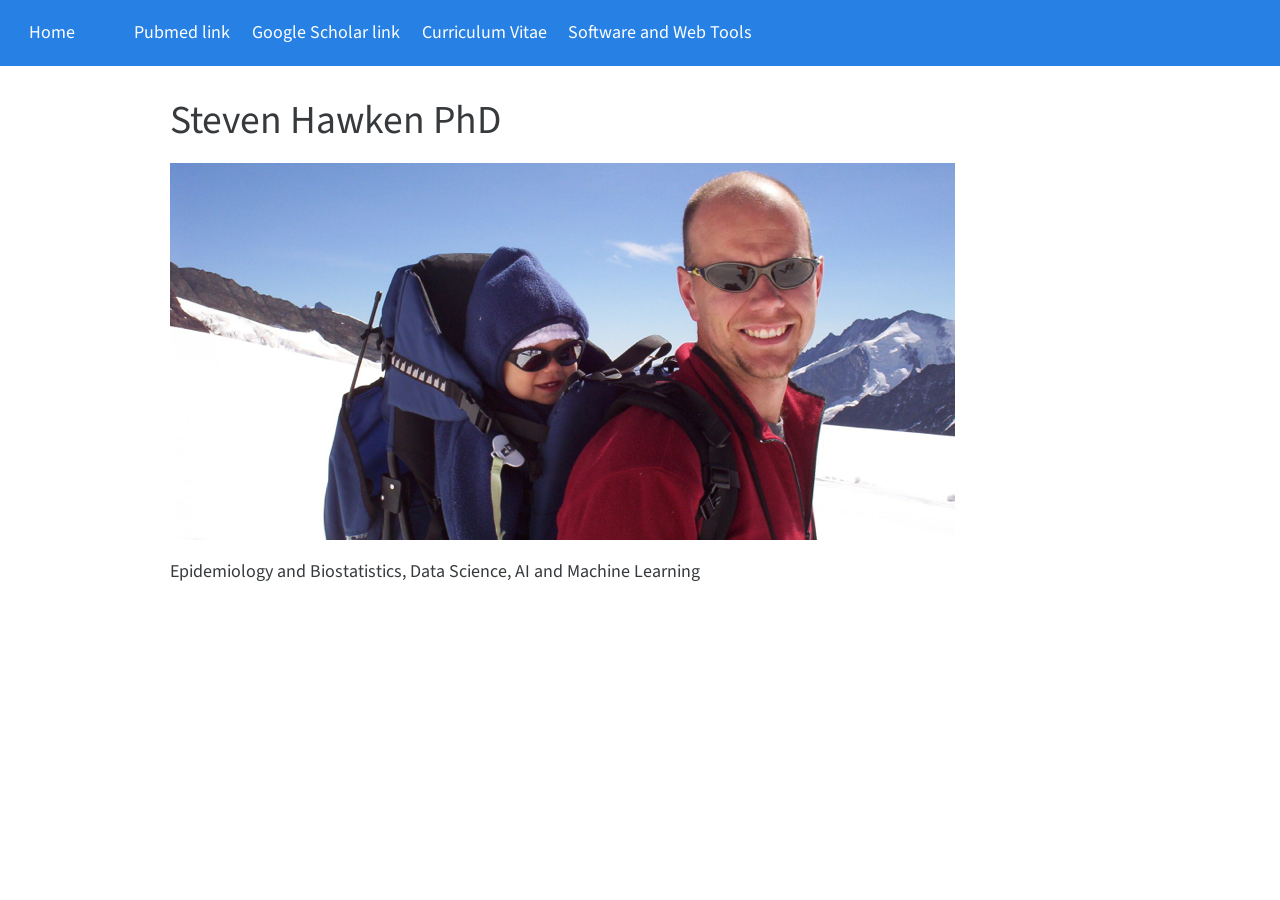
==== docs/index.html @ 9f0ecb24 "initial commit" ====
<!DOCTYPE html>
<html xmlns="http://www.w3.org/1999/xhtml" lang="en" xml:lang="en"><head>

<meta charset="utf-8">
<meta name="generator" content="quarto-1.0.37">

<meta name="viewport" content="width=device-width, initial-scale=1.0, user-scalable=yes">


<title>Steven Hawken PhD</title>
<style>
code{white-space: pre-wrap;}
span.smallcaps{font-variant: small-caps;}
span.underline{text-decoration: underline;}
div.column{display: inline-block; vertical-align: top; width: 50%;}
div.hanging-indent{margin-left: 1.5em; text-indent: -1.5em;}
ul.task-list{list-style: none;}
</style>


<script src="site_libs/quarto-nav/quarto-nav.js"></script>
<script src="site_libs/quarto-nav/headroom.min.js"></script>
<script src="site_libs/clipboard/clipboard.min.js"></script>
<script src="site_libs/quarto-search/autocomplete.umd.js"></script>
<script src="site_libs/quarto-search/fuse.min.js"></script>
<script src="site_libs/quarto-search/quarto-search.js"></script>
<meta name="quarto:offset" content="./">
<script src="site_libs/quarto-html/quarto.js"></script>
<script src="site_libs/quarto-html/popper.min.js"></script>
<script src="site_libs/quarto-html/tippy.umd.min.js"></script>
<script src="site_libs/quarto-html/anchor.min.js"></script>
<link href="site_libs/quarto-html/tippy.css" rel="stylesheet">
<link href="site_libs/quarto-html/quarto-syntax-highlighting.css" rel="stylesheet" id="quarto-text-highlighting-styles">
<script src="site_libs/bootstrap/bootstrap.min.js"></script>
<link href="site_libs/bootstrap/bootstrap-icons.css" rel="stylesheet">
<link href="site_libs/bootstrap/bootstrap.min.css" rel="stylesheet" id="quarto-bootstrap" data-mode="light">
<script id="quarto-search-options" type="application/json">{
  "location": "navbar",
  "copy-button": false,
  "collapse-after": 3,
  "panel-placement": "end",
  "type": "overlay",
  "limit": 20,
  "language": {
    "search-no-results-text": "No results",
    "search-matching-documents-text": "matching documents",
    "search-copy-link-title": "Copy link to search",
    "search-hide-matches-text": "Hide additional matches",
    "search-more-match-text": "more match in this document",
    "search-more-matches-text": "more matches in this document",
    "search-clear-button-title": "Clear",
    "search-detached-cancel-button-title": "Cancel",
    "search-submit-button-title": "Submit"
  }
}</script>


<link rel="stylesheet" href="styles.css">
</head>

<body class="nav-fixed">

<div id="quarto-search-results"></div>
  <header id="quarto-header" class="headroom fixed-top">
    <nav class="navbar navbar-expand-lg navbar-dark ">
      <div class="navbar-container container-fluid">
          <button class="navbar-toggler" type="button" data-bs-toggle="collapse" data-bs-target="#navbarCollapse" aria-controls="navbarCollapse" aria-expanded="false" aria-label="Toggle navigation" onclick="if (window.quartoToggleHeadroom) { window.quartoToggleHeadroom(); }">
  <span class="navbar-toggler-icon"></span>
</button>
          <div class="collapse navbar-collapse" id="navbarCollapse">
            <ul class="navbar-nav navbar-nav-scroll me-auto">
  <li class="nav-item">
    <a class="nav-link active" href="./index.html" aria-current="page">Home</a>
  </li>  
  <li class="nav-item compact">
    <a class="nav-link" href="https://github.com/stevenhawken"><i class="bi bi-github" role="img">
</i> 
 </a>
  </li>  
  <li class="nav-item compact">
    <a class="nav-link" href="https://twitter.com/stevenhawken"><i class="bi bi-twitter" role="img">
</i> 
 </a>
  </li>  
  <li class="nav-item">
    <a class="nav-link" href="http://www.ncbi.nlm.nih.gov/sites/myncbi/collections/public/1j53ef-4jr6VXs7A-zYHqa7A9/?sort=date&amp;amp;direction=descending">Pubmed link</a>
  </li>  
  <li class="nav-item">
    <a class="nav-link" href="http://scholar.google.ca/citations?hl=en&amp;amp;user=aTyysxgAAAAJ">Google Scholar link</a>
  </li>  
  <li class="nav-item">
    <a class="nav-link" href="./shawken_CV.pdf">Curriculum Vitae</a>
  </li>  
  <li class="nav-item">
    <a class="nav-link" href="./software_and_web_tools.html">Software and Web Tools</a>
  </li>  
</ul>
              <div id="quarto-search" class="" title="Search"></div>
          </div> <!-- /navcollapse -->
      </div> <!-- /container-fluid -->
    </nav>
</header>
<!-- content -->
<div id="quarto-content" class="quarto-container page-columns page-rows-contents page-layout-article page-navbar">
<!-- sidebar -->
<!-- margin-sidebar -->
    <div id="quarto-margin-sidebar" class="sidebar margin-sidebar">
        
    </div>
<!-- main -->
<main class="content" id="quarto-document-content">

<header id="title-block-header" class="quarto-title-block default">
<div class="quarto-title">
<h1 class="title">Steven Hawken PhD</h1>
</div>



<div class="quarto-title-meta">

    
    
  </div>
  

</header>

<p><img src="shapeimage_1.png" class="img-fluid"></p>
<p>Epidemiology and Biostatistics, Data Science, AI and Machine Learning</p>



</main> <!-- /main -->
<script id="quarto-html-after-body" type="application/javascript">
window.document.addEventListener("DOMContentLoaded", function (event) {
  const toggleBodyColorMode = (bsSheetEl) => {
    const mode = bsSheetEl.getAttribute("data-mode");
    const bodyEl = window.document.querySelector("body");
    if (mode === "dark") {
      bodyEl.classList.add("quarto-dark");
      bodyEl.classList.remove("quarto-light");
    } else {
      bodyEl.classList.add("quarto-light");
      bodyEl.classList.remove("quarto-dark");
    }
  }
  const toggleBodyColorPrimary = () => {
    const bsSheetEl = window.document.querySelector("link#quarto-bootstrap");
    if (bsSheetEl) {
      toggleBodyColorMode(bsSheetEl);
    }
  }
  toggleBodyColorPrimary();  
  const icon = "";
  const anchorJS = new window.AnchorJS();
  anchorJS.options = {
    placement: 'right',
    icon: icon
  };
  anchorJS.add('.anchored');
  const clipboard = new window.ClipboardJS('.code-copy-button', {
    target: function(trigger) {
      return trigger.previousElementSibling;
    }
  });
  clipboard.on('success', function(e) {
    // button target
    const button = e.trigger;
    // don't keep focus
    button.blur();
    // flash "checked"
    button.classList.add('code-copy-button-checked');
    var currentTitle = button.getAttribute("title");
    button.setAttribute("title", "Copied!");
    setTimeout(function() {
      button.setAttribute("title", currentTitle);
      button.classList.remove('code-copy-button-checked');
    }, 1000);
    // clear code selection
    e.clearSelection();
  });
  function tippyHover(el, contentFn) {
    const config = {
      allowHTML: true,
      content: contentFn,
      maxWidth: 500,
      delay: 100,
      arrow: false,
      appendTo: function(el) {
          return el.parentElement;
      },
      interactive: true,
      interactiveBorder: 10,
      theme: 'quarto',
      placement: 'bottom-start'
    };
    window.tippy(el, config); 
  }
  const noterefs = window.document.querySelectorAll('a[role="doc-noteref"]');
  for (var i=0; i<noterefs.length; i++) {
    const ref = noterefs[i];
    tippyHover(ref, function() {
      let href = ref.getAttribute('href');
      try { href = new URL(href).hash; } catch {}
      const id = href.replace(/^#\/?/, "");
      const note = window.document.getElementById(id);
      return note.innerHTML;
    });
  }
  var bibliorefs = window.document.querySelectorAll('a[role="doc-biblioref"]');
  for (var i=0; i<bibliorefs.length; i++) {
    const ref = bibliorefs[i];
    const cites = ref.parentNode.getAttribute('data-cites').split(' ');
    tippyHover(ref, function() {
      var popup = window.document.createElement('div');
      cites.forEach(function(cite) {
        var citeDiv = window.document.createElement('div');
        citeDiv.classList.add('hanging-indent');
        citeDiv.classList.add('csl-entry');
        var biblioDiv = window.document.getElementById('ref-' + cite);
        if (biblioDiv) {
          citeDiv.innerHTML = biblioDiv.innerHTML;
        }
        popup.appendChild(citeDiv);
      });
      return popup.innerHTML;
    });
  }
});
</script>
</div> <!-- /content -->



</body></html>
---- docs/site_libs/quarto-html/tippy.css ----
.tippy-box[data-animation=fade][data-state=hidden]{opacity:0}[data-tippy-root]{max-width:calc(100vw - 10px)}.tippy-box{position:relative;background-color:#333;color:#fff;border-radius:4px;font-size:14px;line-height:1.4;white-space:normal;outline:0;transition-property:transform,visibility,opacity}.tippy-box[data-placement^=top]>.tippy-arrow{bottom:0}.tippy-box[data-placement^=top]>.tippy-arrow:before{bottom:-7px;left:0;border-width:8px 8px 0;border-top-color:initial;transform-origin:center top}.tippy-box[data-placement^=bottom]>.tippy-arrow{top:0}.tippy-box[data-placement^=bottom]>.tippy-arrow:before{top:-7px;left:0;border-width:0 8px 8px;border-bottom-color:initial;transform-origin:center bottom}.tippy-box[data-placement^=left]>.tippy-arrow{right:0}.tippy-box[data-placement^=left]>.tippy-arrow:before{border-width:8px 0 8px 8px;border-left-color:initial;right:-7px;transform-origin:center left}.tippy-box[data-placement^=right]>.tippy-arrow{left:0}.tippy-box[data-placement^=right]>.tippy-arrow:before{left:-7px;border-width:8px 8px 8px 0;border-right-color:initial;transform-origin:center right}.tippy-box[data-inertia][data-state=visible]{transition-timing-function:cubic-bezier(.54,1.5,.38,1.11)}.tippy-arrow{width:16px;height:16px;color:#333}.tippy-arrow:before{content:"";position:absolute;border-color:transparent;border-style:solid}.tippy-content{position:relative;padding:5px 9px;z-index:1}
---- docs/styles.css ----
/* css styles */
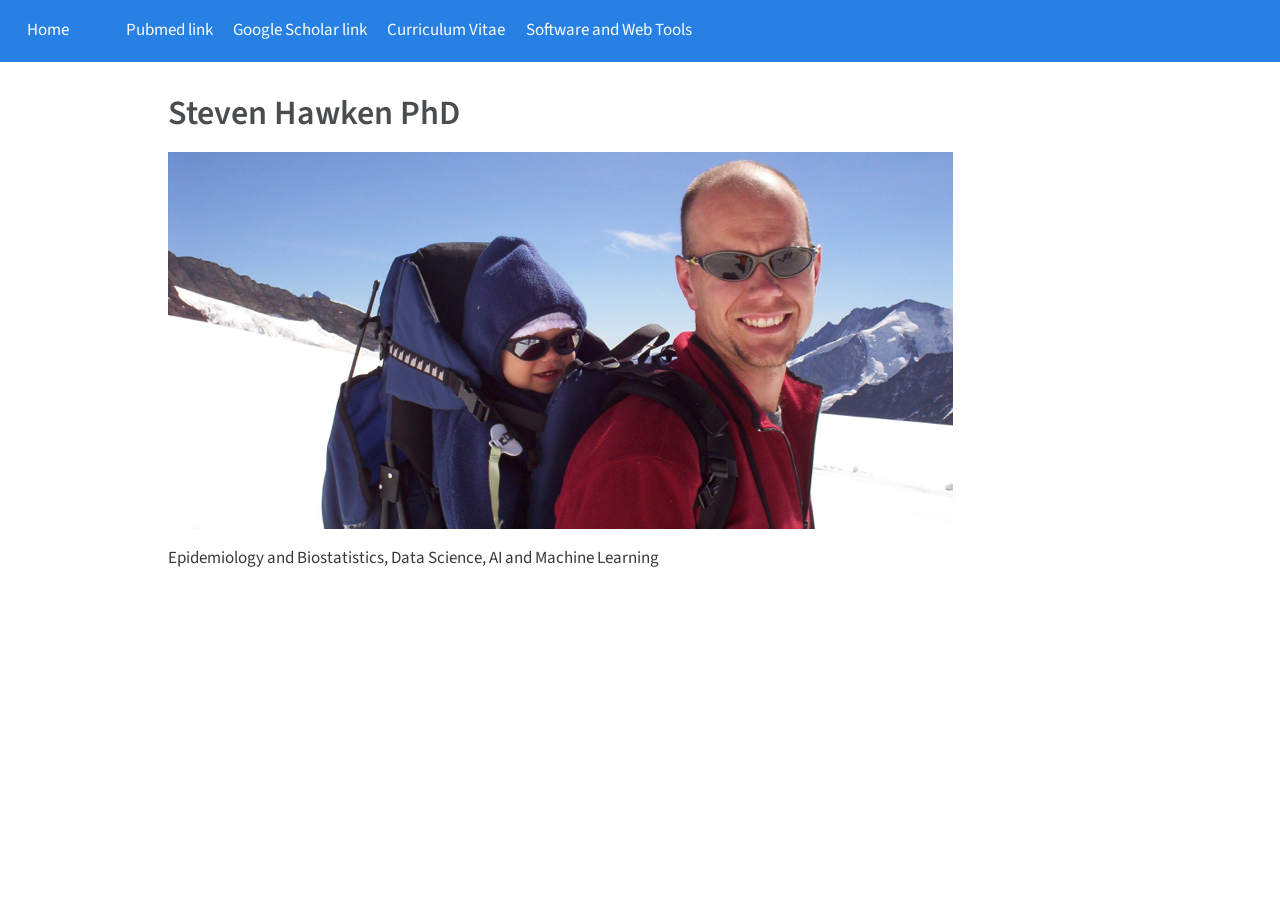
==== commit 61686a8d: "adding link to SCCS shiny app" ====
--- a/docs/index.html
+++ b/docs/index.html
@@ -2,7 +2,7 @@
 <html xmlns="http://www.w3.org/1999/xhtml" lang="en" xml:lang="en"><head>
 
 <meta charset="utf-8">
-<meta name="generator" content="quarto-1.0.37">
+<meta name="generator" content="quarto-1.3.353">
 
 <meta name="viewport" content="width=device-width, initial-scale=1.0, user-scalable=yes">
 
@@ -11,10 +11,15 @@
 <style>
 code{white-space: pre-wrap;}
 span.smallcaps{font-variant: small-caps;}
-span.underline{text-decoration: underline;}
-div.column{display: inline-block; vertical-align: top; width: 50%;}
+div.columns{display: flex; gap: min(4vw, 1.5em);}
+div.column{flex: auto; overflow-x: auto;}
 div.hanging-indent{margin-left: 1.5em; text-indent: -1.5em;}
 ul.task-list{list-style: none;}
+ul.task-list li input[type="checkbox"] {
+  width: 0.8em;
+  margin: 0 0.8em 0.2em -1em; /* quarto-specific, see https://github.com/quarto-dev/quarto-cli/issues/4556 */ 
+  vertical-align: middle;
+}
 </style>
 
 
@@ -64,38 +69,45 @@
   <header id="quarto-header" class="headroom fixed-top">
     <nav class="navbar navbar-expand-lg navbar-dark ">
       <div class="navbar-container container-fluid">
+            <div id="quarto-search" class="" title="Search"></div>
           <button class="navbar-toggler" type="button" data-bs-toggle="collapse" data-bs-target="#navbarCollapse" aria-controls="navbarCollapse" aria-expanded="false" aria-label="Toggle navigation" onclick="if (window.quartoToggleHeadroom) { window.quartoToggleHeadroom(); }">
   <span class="navbar-toggler-icon"></span>
 </button>
           <div class="collapse navbar-collapse" id="navbarCollapse">
             <ul class="navbar-nav navbar-nav-scroll me-auto">
   <li class="nav-item">
-    <a class="nav-link active" href="./index.html" aria-current="page">Home</a>
+    <a class="nav-link active" href="./index.html" rel="" target="" aria-current="page">
+ <span class="menu-text">Home</span></a>
   </li>  
   <li class="nav-item compact">
-    <a class="nav-link" href="https://github.com/stevenhawken"><i class="bi bi-github" role="img">
+    <a class="nav-link" href="https://github.com/stevenhawken" rel="" target=""><i class="bi bi-github" role="img">
 </i> 
- </a>
+ <span class="menu-text"></span></a>
   </li>  
   <li class="nav-item compact">
-    <a class="nav-link" href="https://twitter.com/stevenhawken"><i class="bi bi-twitter" role="img">
+    <a class="nav-link" href="https://twitter.com/stevenhawken" rel="" target=""><i class="bi bi-twitter" role="img">
 </i> 
- </a>
-  </li>  
-  <li class="nav-item">
-    <a class="nav-link" href="http://www.ncbi.nlm.nih.gov/sites/myncbi/collections/public/1j53ef-4jr6VXs7A-zYHqa7A9/?sort=date&amp;amp;direction=descending">Pubmed link</a>
-  </li>  
-  <li class="nav-item">
-    <a class="nav-link" href="http://scholar.google.ca/citations?hl=en&amp;amp;user=aTyysxgAAAAJ">Google Scholar link</a>
-  </li>  
-  <li class="nav-item">
-    <a class="nav-link" href="./shawken_CV.pdf">Curriculum Vitae</a>
-  </li>  
-  <li class="nav-item">
-    <a class="nav-link" href="./software_and_web_tools.html">Software and Web Tools</a>
+ <span class="menu-text"></span></a>
+  </li>  
+  <li class="nav-item">
+    <a class="nav-link" href="http://www.ncbi.nlm.nih.gov/sites/myncbi/collections/public/1j53ef-4jr6VXs7A-zYHqa7A9/?sort=date&amp;amp;direction=descending" rel="" target="">
+ <span class="menu-text">Pubmed link</span></a>
+  </li>  
+  <li class="nav-item">
+    <a class="nav-link" href="http://scholar.google.ca/citations?hl=en&amp;amp;user=aTyysxgAAAAJ" rel="" target="">
+ <span class="menu-text">Google Scholar link</span></a>
+  </li>  
+  <li class="nav-item">
+    <a class="nav-link" href="./shawken_CV.pdf" rel="" target="">
+ <span class="menu-text">Curriculum Vitae</span></a>
+  </li>  
+  <li class="nav-item">
+    <a class="nav-link" href="./software_and_web_tools.html" rel="" target="">
+ <span class="menu-text">Software and Web Tools</span></a>
   </li>  
 </ul>
-              <div id="quarto-search" class="" title="Search"></div>
+            <div class="quarto-navbar-tools ms-auto">
+</div>
           </div> <!-- /navcollapse -->
       </div> <!-- /container-fluid -->
     </nav>
@@ -120,6 +132,7 @@
 <div class="quarto-title-meta">
 
     
+  
     
   </div>
   
@@ -159,9 +172,23 @@
     icon: icon
   };
   anchorJS.add('.anchored');
+  const isCodeAnnotation = (el) => {
+    for (const clz of el.classList) {
+      if (clz.startsWith('code-annotation-')) {                     
+        return true;
+      }
+    }
+    return false;
+  }
   const clipboard = new window.ClipboardJS('.code-copy-button', {
-    target: function(trigger) {
-      return trigger.previousElementSibling;
+    text: function(trigger) {
+      const codeEl = trigger.previousElementSibling.cloneNode(true);
+      for (const childEl of codeEl.children) {
+        if (isCodeAnnotation(childEl)) {
+          childEl.remove();
+        }
+      }
+      return codeEl.innerText;
     }
   });
   clipboard.on('success', function(e) {
@@ -173,7 +200,24 @@
     button.classList.add('code-copy-button-checked');
     var currentTitle = button.getAttribute("title");
     button.setAttribute("title", "Copied!");
+    let tooltip;
+    if (window.bootstrap) {
+      button.setAttribute("data-bs-toggle", "tooltip");
+      button.setAttribute("data-bs-placement", "left");
+      button.setAttribute("data-bs-title", "Copied!");
+      tooltip = new bootstrap.Tooltip(button, 
+        { trigger: "manual", 
+          customClass: "code-copy-button-tooltip",
+          offset: [0, -8]});
+      tooltip.show();    
+    }
     setTimeout(function() {
+      if (tooltip) {
+        tooltip.hide();
+        button.removeAttribute("data-bs-title");
+        button.removeAttribute("data-bs-toggle");
+        button.removeAttribute("data-bs-placement");
+      }
       button.setAttribute("title", currentTitle);
       button.classList.remove('code-copy-button-checked');
     }, 1000);
@@ -201,31 +245,136 @@
   for (var i=0; i<noterefs.length; i++) {
     const ref = noterefs[i];
     tippyHover(ref, function() {
-      let href = ref.getAttribute('href');
+      // use id or data attribute instead here
+      let href = ref.getAttribute('data-footnote-href') || ref.getAttribute('href');
       try { href = new URL(href).hash; } catch {}
       const id = href.replace(/^#\/?/, "");
       const note = window.document.getElementById(id);
       return note.innerHTML;
     });
   }
+      let selectedAnnoteEl;
+      const selectorForAnnotation = ( cell, annotation) => {
+        let cellAttr = 'data-code-cell="' + cell + '"';
+        let lineAttr = 'data-code-annotation="' +  annotation + '"';
+        const selector = 'span[' + cellAttr + '][' + lineAttr + ']';
+        return selector;
+      }
+      const selectCodeLines = (annoteEl) => {
+        const doc = window.document;
+        const targetCell = annoteEl.getAttribute("data-target-cell");
+        const targetAnnotation = annoteEl.getAttribute("data-target-annotation");
+        const annoteSpan = window.document.querySelector(selectorForAnnotation(targetCell, targetAnnotation));
+        const lines = annoteSpan.getAttribute("data-code-lines").split(",");
+        const lineIds = lines.map((line) => {
+          return targetCell + "-" + line;
+        })
+        let top = null;
+        let height = null;
+        let parent = null;
+        if (lineIds.length > 0) {
+            //compute the position of the single el (top and bottom and make a div)
+            const el = window.document.getElementById(lineIds[0]);
+            top = el.offsetTop;
+            height = el.offsetHeight;
+            parent = el.parentElement.parentElement;
+          if (lineIds.length > 1) {
+            const lastEl = window.document.getElementById(lineIds[lineIds.length - 1]);
+            const bottom = lastEl.offsetTop + lastEl.offsetHeight;
+            height = bottom - top;
+          }
+          if (top !== null && height !== null && parent !== null) {
+            // cook up a div (if necessary) and position it 
+            let div = window.document.getElementById("code-annotation-line-highlight");
+            if (div === null) {
+              div = window.document.createElement("div");
+              div.setAttribute("id", "code-annotation-line-highlight");
+              div.style.position = 'absolute';
+              parent.appendChild(div);
+            }
+            div.style.top = top - 2 + "px";
+            div.style.height = height + 4 + "px";
+            let gutterDiv = window.document.getElementById("code-annotation-line-highlight-gutter");
+            if (gutterDiv === null) {
+              gutterDiv = window.document.createElement("div");
+              gutterDiv.setAttribute("id", "code-annotation-line-highlight-gutter");
+              gutterDiv.style.position = 'absolute';
+              const codeCell = window.document.getElementById(targetCell);
+              const gutter = codeCell.querySelector('.code-annotation-gutter');
+              gutter.appendChild(gutterDiv);
+            }
+            gutterDiv.style.top = top - 2 + "px";
+            gutterDiv.style.height = height + 4 + "px";
+          }
+          selectedAnnoteEl = annoteEl;
+        }
+      };
+      const unselectCodeLines = () => {
+        const elementsIds = ["code-annotation-line-highlight", "code-annotation-line-highlight-gutter"];
+        elementsIds.forEach((elId) => {
+          const div = window.document.getElementById(elId);
+          if (div) {
+            div.remove();
+          }
+        });
+        selectedAnnoteEl = undefined;
+      };
+      // Attach click handler to the DT
+      const annoteDls = window.document.querySelectorAll('dt[data-target-cell]');
+      for (const annoteDlNode of annoteDls) {
+        annoteDlNode.addEventListener('click', (event) => {
+          const clickedEl = event.target;
+          if (clickedEl !== selectedAnnoteEl) {
+            unselectCodeLines();
+            const activeEl = window.document.querySelector('dt[data-target-cell].code-annotation-active');
+            if (activeEl) {
+              activeEl.classList.remove('code-annotation-active');
+            }
+            selectCodeLines(clickedEl);
+            clickedEl.classList.add('code-annotation-active');
+          } else {
+            // Unselect the line
+            unselectCodeLines();
+            clickedEl.classList.remove('code-annotation-active');
+          }
+        });
+      }
+  const findCites = (el) => {
+    const parentEl = el.parentElement;
+    if (parentEl) {
+      const cites = parentEl.dataset.cites;
+      if (cites) {
+        return {
+          el,
+          cites: cites.split(' ')
+        };
+      } else {
+        return findCites(el.parentElement)
+      }
+    } else {
+      return undefined;
+    }
+  };
   var bibliorefs = window.document.querySelectorAll('a[role="doc-biblioref"]');
   for (var i=0; i<bibliorefs.length; i++) {
     const ref = bibliorefs[i];
-    const cites = ref.parentNode.getAttribute('data-cites').split(' ');
-    tippyHover(ref, function() {
-      var popup = window.document.createElement('div');
-      cites.forEach(function(cite) {
-        var citeDiv = window.document.createElement('div');
-        citeDiv.classList.add('hanging-indent');
-        citeDiv.classList.add('csl-entry');
-        var biblioDiv = window.document.getElementById('ref-' + cite);
-        if (biblioDiv) {
-          citeDiv.innerHTML = biblioDiv.innerHTML;
-        }
-        popup.appendChild(citeDiv);
+    const citeInfo = findCites(ref);
+    if (citeInfo) {
+      tippyHover(citeInfo.el, function() {
+        var popup = window.document.createElement('div');
+        citeInfo.cites.forEach(function(cite) {
+          var citeDiv = window.document.createElement('div');
+          citeDiv.classList.add('hanging-indent');
+          citeDiv.classList.add('csl-entry');
+          var biblioDiv = window.document.getElementById('ref-' + cite);
+          if (biblioDiv) {
+            citeDiv.innerHTML = biblioDiv.innerHTML;
+          }
+          popup.appendChild(citeDiv);
+        });
+        return popup.innerHTML;
       });
-      return popup.innerHTML;
-    });
+    }
   }
 });
 </script>
--- a/docs/site_libs/quarto-html/quarto-syntax-highlighting.css
+++ b/docs/site_libs/quarto-html/quarto-syntax-highlighting.css
@@ -0,0 +1,203 @@
+/* quarto syntax highlight colors */
+:root {
+  --quarto-hl-ot-color: #003B4F;
+  --quarto-hl-at-color: #657422;
+  --quarto-hl-ss-color: #20794D;
+  --quarto-hl-an-color: #5E5E5E;
+  --quarto-hl-fu-color: #4758AB;
+  --quarto-hl-st-color: #20794D;
+  --quarto-hl-cf-color: #003B4F;
+  --quarto-hl-op-color: #5E5E5E;
+  --quarto-hl-er-color: #AD0000;
+  --quarto-hl-bn-color: #AD0000;
+  --quarto-hl-al-color: #AD0000;
+  --quarto-hl-va-color: #111111;
+  --quarto-hl-bu-color: inherit;
+  --quarto-hl-ex-color: inherit;
+  --quarto-hl-pp-color: #AD0000;
+  --quarto-hl-in-color: #5E5E5E;
+  --quarto-hl-vs-color: #20794D;
+  --quarto-hl-wa-color: #5E5E5E;
+  --quarto-hl-do-color: #5E5E5E;
+  --quarto-hl-im-color: #00769E;
+  --quarto-hl-ch-color: #20794D;
+  --quarto-hl-dt-color: #AD0000;
+  --quarto-hl-fl-color: #AD0000;
+  --quarto-hl-co-color: #5E5E5E;
+  --quarto-hl-cv-color: #5E5E5E;
+  --quarto-hl-cn-color: #8f5902;
+  --quarto-hl-sc-color: #5E5E5E;
+  --quarto-hl-dv-color: #AD0000;
+  --quarto-hl-kw-color: #003B4F;
+}
+
+/* other quarto variables */
+:root {
+  --quarto-font-monospace: SFMono-Regular, Menlo, Monaco, Consolas, "Liberation Mono", "Courier New", monospace;
+}
+
+pre > code.sourceCode > span {
+  color: #003B4F;
+}
+
+code span {
+  color: #003B4F;
+}
+
+code.sourceCode > span {
+  color: #003B4F;
+}
+
+div.sourceCode,
+div.sourceCode pre.sourceCode {
+  color: #003B4F;
+}
+
+code span.ot {
+  color: #003B4F;
+  font-style: inherit;
+}
+
+code span.at {
+  color: #657422;
+  font-style: inherit;
+}
+
+code span.ss {
+  color: #20794D;
+  font-style: inherit;
+}
+
+code span.an {
+  color: #5E5E5E;
+  font-style: inherit;
+}
+
+code span.fu {
+  color: #4758AB;
+  font-style: inherit;
+}
+
+code span.st {
+  color: #20794D;
+  font-style: inherit;
+}
+
+code span.cf {
+  color: #003B4F;
+  font-style: inherit;
+}
+
+code span.op {
+  color: #5E5E5E;
+  font-style: inherit;
+}
+
+code span.er {
+  color: #AD0000;
+  font-style: inherit;
+}
+
+code span.bn {
+  color: #AD0000;
+  font-style: inherit;
+}
+
+code span.al {
+  color: #AD0000;
+  font-style: inherit;
+}
+
+code span.va {
+  color: #111111;
+  font-style: inherit;
+}
+
+code span.bu {
+  font-style: inherit;
+}
+
+code span.ex {
+  font-style: inherit;
+}
+
+code span.pp {
+  color: #AD0000;
+  font-style: inherit;
+}
+
+code span.in {
+  color: #5E5E5E;
+  font-style: inherit;
+}
+
+code span.vs {
+  color: #20794D;
+  font-style: inherit;
+}
+
+code span.wa {
+  color: #5E5E5E;
+  font-style: italic;
+}
+
+code span.do {
+  color: #5E5E5E;
+  font-style: italic;
+}
+
+code span.im {
+  color: #00769E;
+  font-style: inherit;
+}
+
+code span.ch {
+  color: #20794D;
+  font-style: inherit;
+}
+
+code span.dt {
+  color: #AD0000;
+  font-style: inherit;
+}
+
+code span.fl {
+  color: #AD0000;
+  font-style: inherit;
+}
+
+code span.co {
+  color: #5E5E5E;
+  font-style: inherit;
+}
+
+code span.cv {
+  color: #5E5E5E;
+  font-style: italic;
+}
+
+code span.cn {
+  color: #8f5902;
+  font-style: inherit;
+}
+
+code span.sc {
+  color: #5E5E5E;
+  font-style: inherit;
+}
+
+code span.dv {
+  color: #AD0000;
+  font-style: inherit;
+}
+
+code span.kw {
+  color: #003B4F;
+  font-style: inherit;
+}
+
+.prevent-inlining {
+  content: "</";
+}
+
+/*# sourceMappingURL=debc5d5d77c3f9108843748ff7464032.css.map */
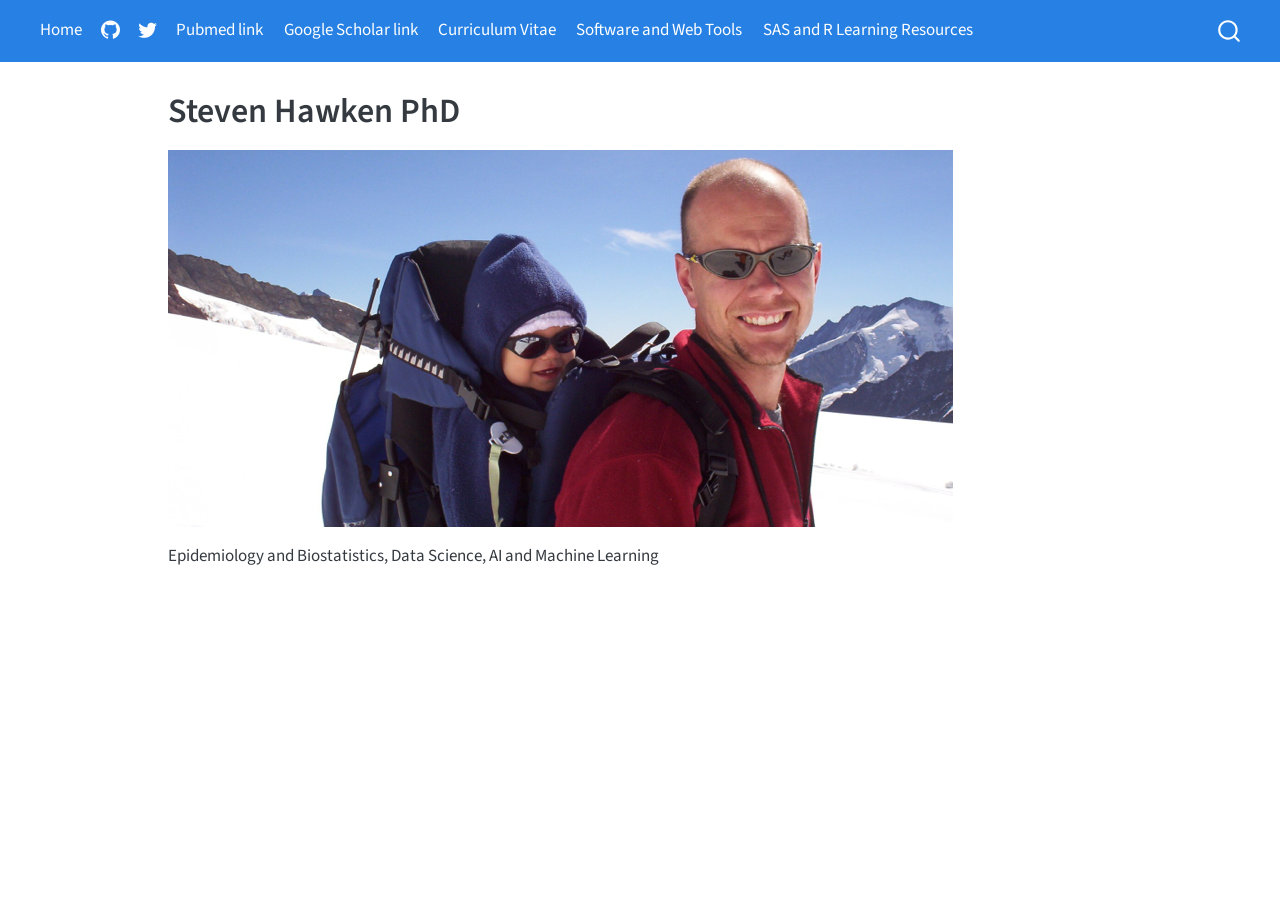
==== commit e14e9387: "major update to website Major update to my website with help from Claude Cowork" ====
--- a/docs/index.html
+++ b/docs/index.html
@@ -2,7 +2,7 @@
 <html xmlns="http://www.w3.org/1999/xhtml" lang="en" xml:lang="en"><head>
 
 <meta charset="utf-8">
-<meta name="generator" content="quarto-1.3.353">
+<meta name="generator" content="quarto-1.8.27">
 
 <meta name="viewport" content="width=device-width, initial-scale=1.0, user-scalable=yes">
 
@@ -30,22 +30,30 @@
 <script src="site_libs/quarto-search/fuse.min.js"></script>
 <script src="site_libs/quarto-search/quarto-search.js"></script>
 <meta name="quarto:offset" content="./">
-<script src="site_libs/quarto-html/quarto.js"></script>
+<script src="site_libs/quarto-html/quarto.js" type="module"></script>
+<script src="site_libs/quarto-html/tabsets/tabsets.js" type="module"></script>
+<script src="site_libs/quarto-html/axe/axe-check.js" type="module"></script>
 <script src="site_libs/quarto-html/popper.min.js"></script>
 <script src="site_libs/quarto-html/tippy.umd.min.js"></script>
 <script src="site_libs/quarto-html/anchor.min.js"></script>
 <link href="site_libs/quarto-html/tippy.css" rel="stylesheet">
-<link href="site_libs/quarto-html/quarto-syntax-highlighting.css" rel="stylesheet" id="quarto-text-highlighting-styles">
+<link href="site_libs/quarto-html/quarto-syntax-highlighting-ed96de9b727972fe78a7b5d16c58bf87.css" rel="stylesheet" id="quarto-text-highlighting-styles">
 <script src="site_libs/bootstrap/bootstrap.min.js"></script>
 <link href="site_libs/bootstrap/bootstrap-icons.css" rel="stylesheet">
-<link href="site_libs/bootstrap/bootstrap.min.css" rel="stylesheet" id="quarto-bootstrap" data-mode="light">
+<link href="site_libs/bootstrap/bootstrap-f245066ca199b7326ac6b360085ddf3a.min.css" rel="stylesheet" append-hash="true" id="quarto-bootstrap" data-mode="light">
 <script id="quarto-search-options" type="application/json">{
   "location": "navbar",
   "copy-button": false,
   "collapse-after": 3,
   "panel-placement": "end",
   "type": "overlay",
-  "limit": 20,
+  "limit": 50,
+  "keyboard-shortcut": [
+    "f",
+    "/",
+    "s"
+  ],
+  "show-item-context": false,
   "language": {
     "search-no-results-text": "No results",
     "search-matching-documents-text": "matching documents",
@@ -54,8 +62,10 @@
     "search-more-match-text": "more match in this document",
     "search-more-matches-text": "more matches in this document",
     "search-clear-button-title": "Clear",
+    "search-text-placeholder": "",
     "search-detached-cancel-button-title": "Cancel",
-    "search-submit-button-title": "Submit"
+    "search-submit-button-title": "Submit",
+    "search-label": "Search"
   }
 }</script>
 
@@ -63,52 +73,56 @@
 <link rel="stylesheet" href="styles.css">
 </head>
 
-<body class="nav-fixed">
+<body class="nav-fixed quarto-light">
 
 <div id="quarto-search-results"></div>
   <header id="quarto-header" class="headroom fixed-top">
-    <nav class="navbar navbar-expand-lg navbar-dark ">
+    <nav class="navbar navbar-expand-lg " data-bs-theme="dark">
       <div class="navbar-container container-fluid">
             <div id="quarto-search" class="" title="Search"></div>
-          <button class="navbar-toggler" type="button" data-bs-toggle="collapse" data-bs-target="#navbarCollapse" aria-controls="navbarCollapse" aria-expanded="false" aria-label="Toggle navigation" onclick="if (window.quartoToggleHeadroom) { window.quartoToggleHeadroom(); }">
+          <button class="navbar-toggler" type="button" data-bs-toggle="collapse" data-bs-target="#navbarCollapse" aria-controls="navbarCollapse" role="menu" aria-expanded="false" aria-label="Toggle navigation" onclick="if (window.quartoToggleHeadroom) { window.quartoToggleHeadroom(); }">
   <span class="navbar-toggler-icon"></span>
 </button>
           <div class="collapse navbar-collapse" id="navbarCollapse">
             <ul class="navbar-nav navbar-nav-scroll me-auto">
   <li class="nav-item">
-    <a class="nav-link active" href="./index.html" rel="" target="" aria-current="page">
- <span class="menu-text">Home</span></a>
+    <a class="nav-link active" href="./index.html" aria-current="page"> 
+<span class="menu-text">Home</span></a>
   </li>  
   <li class="nav-item compact">
-    <a class="nav-link" href="https://github.com/stevenhawken" rel="" target=""><i class="bi bi-github" role="img">
+    <a class="nav-link" href="https://github.com/stevenhawken"> <i class="bi bi-github" role="img">
 </i> 
- <span class="menu-text"></span></a>
+<span class="menu-text"></span></a>
   </li>  
   <li class="nav-item compact">
-    <a class="nav-link" href="https://twitter.com/stevenhawken" rel="" target=""><i class="bi bi-twitter" role="img">
+    <a class="nav-link" href="https://twitter.com/stevenhawken"> <i class="bi bi-twitter" role="img">
 </i> 
- <span class="menu-text"></span></a>
+<span class="menu-text"></span></a>
   </li>  
   <li class="nav-item">
-    <a class="nav-link" href="http://www.ncbi.nlm.nih.gov/sites/myncbi/collections/public/1j53ef-4jr6VXs7A-zYHqa7A9/?sort=date&amp;amp;direction=descending" rel="" target="">
- <span class="menu-text">Pubmed link</span></a>
+    <a class="nav-link" href="http://www.ncbi.nlm.nih.gov/sites/myncbi/collections/public/1j53ef-4jr6VXs7A-zYHqa7A9/?sort=date&amp;direction=descending"> 
+<span class="menu-text">Pubmed link</span></a>
   </li>  
   <li class="nav-item">
-    <a class="nav-link" href="http://scholar.google.ca/citations?hl=en&amp;amp;user=aTyysxgAAAAJ" rel="" target="">
- <span class="menu-text">Google Scholar link</span></a>
+    <a class="nav-link" href="http://scholar.google.ca/citations?hl=en&amp;user=aTyysxgAAAAJ"> 
+<span class="menu-text">Google Scholar link</span></a>
   </li>  
   <li class="nav-item">
-    <a class="nav-link" href="./shawken_CV.pdf" rel="" target="">
- <span class="menu-text">Curriculum Vitae</span></a>
+    <a class="nav-link" href="./cv.html"> 
+<span class="menu-text">Curriculum Vitae</span></a>
   </li>  
   <li class="nav-item">
-    <a class="nav-link" href="./software_and_web_tools.html" rel="" target="">
- <span class="menu-text">Software and Web Tools</span></a>
+    <a class="nav-link" href="./software_and_web_tools.html"> 
+<span class="menu-text">Software and Web Tools</span></a>
+  </li>  
+  <li class="nav-item">
+    <a class="nav-link" href="./resources.html"> 
+<span class="menu-text">SAS and R Learning Resources</span></a>
   </li>  
 </ul>
-            <div class="quarto-navbar-tools ms-auto">
+          </div> <!-- /navcollapse -->
+            <div class="quarto-navbar-tools">
 </div>
-          </div> <!-- /navcollapse -->
       </div> <!-- /container-fluid -->
     </nav>
 </header>
@@ -116,7 +130,7 @@
 <div id="quarto-content" class="quarto-container page-columns page-rows-contents page-layout-article page-navbar">
 <!-- sidebar -->
 <!-- margin-sidebar -->
-    <div id="quarto-margin-sidebar" class="sidebar margin-sidebar">
+    <div id="quarto-margin-sidebar" class="sidebar margin-sidebar zindex-bottom">
         
     </div>
 <!-- main -->
@@ -137,7 +151,9 @@
   </div>
   
 
+
 </header>
+
 
 <p><img src="shapeimage_1.png" class="img-fluid"></p>
 <p>Epidemiology and Biostatistics, Data Science, AI and Machine Learning</p>
@@ -146,43 +162,58 @@
 
 </main> <!-- /main -->
 <script id="quarto-html-after-body" type="application/javascript">
-window.document.addEventListener("DOMContentLoaded", function (event) {
-  const toggleBodyColorMode = (bsSheetEl) => {
-    const mode = bsSheetEl.getAttribute("data-mode");
-    const bodyEl = window.document.querySelector("body");
-    if (mode === "dark") {
-      bodyEl.classList.add("quarto-dark");
-      bodyEl.classList.remove("quarto-light");
-    } else {
-      bodyEl.classList.add("quarto-light");
-      bodyEl.classList.remove("quarto-dark");
-    }
-  }
-  const toggleBodyColorPrimary = () => {
-    const bsSheetEl = window.document.querySelector("link#quarto-bootstrap");
-    if (bsSheetEl) {
-      toggleBodyColorMode(bsSheetEl);
-    }
-  }
-  toggleBodyColorPrimary();  
-  const icon = "";
-  const anchorJS = new window.AnchorJS();
-  anchorJS.options = {
-    placement: 'right',
-    icon: icon
-  };
-  anchorJS.add('.anchored');
-  const isCodeAnnotation = (el) => {
-    for (const clz of el.classList) {
-      if (clz.startsWith('code-annotation-')) {                     
-        return true;
-      }
-    }
-    return false;
-  }
-  const clipboard = new window.ClipboardJS('.code-copy-button', {
-    text: function(trigger) {
-      const codeEl = trigger.previousElementSibling.cloneNode(true);
+  window.document.addEventListener("DOMContentLoaded", function (event) {
+    const icon = "";
+    const anchorJS = new window.AnchorJS();
+    anchorJS.options = {
+      placement: 'right',
+      icon: icon
+    };
+    anchorJS.add('.anchored');
+    const isCodeAnnotation = (el) => {
+      for (const clz of el.classList) {
+        if (clz.startsWith('code-annotation-')) {                     
+          return true;
+        }
+      }
+      return false;
+    }
+    const onCopySuccess = function(e) {
+      // button target
+      const button = e.trigger;
+      // don't keep focus
+      button.blur();
+      // flash "checked"
+      button.classList.add('code-copy-button-checked');
+      var currentTitle = button.getAttribute("title");
+      button.setAttribute("title", "Copied!");
+      let tooltip;
+      if (window.bootstrap) {
+        button.setAttribute("data-bs-toggle", "tooltip");
+        button.setAttribute("data-bs-placement", "left");
+        button.setAttribute("data-bs-title", "Copied!");
+        tooltip = new bootstrap.Tooltip(button, 
+          { trigger: "manual", 
+            customClass: "code-copy-button-tooltip",
+            offset: [0, -8]});
+        tooltip.show();    
+      }
+      setTimeout(function() {
+        if (tooltip) {
+          tooltip.hide();
+          button.removeAttribute("data-bs-title");
+          button.removeAttribute("data-bs-toggle");
+          button.removeAttribute("data-bs-placement");
+        }
+        button.setAttribute("title", currentTitle);
+        button.classList.remove('code-copy-button-checked');
+      }, 1000);
+      // clear code selection
+      e.clearSelection();
+    }
+    const getTextToCopy = function(trigger) {
+      const outerScaffold = trigger.parentElement.cloneNode(true);
+      const codeEl = outerScaffold.querySelector('code');
       for (const childEl of codeEl.children) {
         if (isCodeAnnotation(childEl)) {
           childEl.remove();
@@ -190,196 +221,349 @@
       }
       return codeEl.innerText;
     }
+    const clipboard = new window.ClipboardJS('.code-copy-button:not([data-in-quarto-modal])', {
+      text: getTextToCopy
+    });
+    clipboard.on('success', onCopySuccess);
+    if (window.document.getElementById('quarto-embedded-source-code-modal')) {
+      const clipboardModal = new window.ClipboardJS('.code-copy-button[data-in-quarto-modal]', {
+        text: getTextToCopy,
+        container: window.document.getElementById('quarto-embedded-source-code-modal')
+      });
+      clipboardModal.on('success', onCopySuccess);
+    }
+      var localhostRegex = new RegExp(/^(?:http|https):\/\/localhost\:?[0-9]*\//);
+      var mailtoRegex = new RegExp(/^mailto:/);
+        var filterRegex = new RegExp('/' + window.location.host + '/');
+      var isInternal = (href) => {
+          return filterRegex.test(href) || localhostRegex.test(href) || mailtoRegex.test(href);
+      }
+      // Inspect non-navigation links and adorn them if external
+     var links = window.document.querySelectorAll('a[href]:not(.nav-link):not(.navbar-brand):not(.toc-action):not(.sidebar-link):not(.sidebar-item-toggle):not(.pagination-link):not(.no-external):not([aria-hidden]):not(.dropdown-item):not(.quarto-navigation-tool):not(.about-link)');
+      for (var i=0; i<links.length; i++) {
+        const link = links[i];
+        if (!isInternal(link.href)) {
+          // undo the damage that might have been done by quarto-nav.js in the case of
+          // links that we want to consider external
+          if (link.dataset.originalHref !== undefined) {
+            link.href = link.dataset.originalHref;
+          }
+        }
+      }
+    function tippyHover(el, contentFn, onTriggerFn, onUntriggerFn) {
+      const config = {
+        allowHTML: true,
+        maxWidth: 500,
+        delay: 100,
+        arrow: false,
+        appendTo: function(el) {
+            return el.parentElement;
+        },
+        interactive: true,
+        interactiveBorder: 10,
+        theme: 'quarto',
+        placement: 'bottom-start',
+      };
+      if (contentFn) {
+        config.content = contentFn;
+      }
+      if (onTriggerFn) {
+        config.onTrigger = onTriggerFn;
+      }
+      if (onUntriggerFn) {
+        config.onUntrigger = onUntriggerFn;
+      }
+      window.tippy(el, config); 
+    }
+    const noterefs = window.document.querySelectorAll('a[role="doc-noteref"]');
+    for (var i=0; i<noterefs.length; i++) {
+      const ref = noterefs[i];
+      tippyHover(ref, function() {
+        // use id or data attribute instead here
+        let href = ref.getAttribute('data-footnote-href') || ref.getAttribute('href');
+        try { href = new URL(href).hash; } catch {}
+        const id = href.replace(/^#\/?/, "");
+        const note = window.document.getElementById(id);
+        if (note) {
+          return note.innerHTML;
+        } else {
+          return "";
+        }
+      });
+    }
+    const xrefs = window.document.querySelectorAll('a.quarto-xref');
+    const processXRef = (id, note) => {
+      // Strip column container classes
+      const stripColumnClz = (el) => {
+        el.classList.remove("page-full", "page-columns");
+        if (el.children) {
+          for (const child of el.children) {
+            stripColumnClz(child);
+          }
+        }
+      }
+      stripColumnClz(note)
+      if (id === null || id.startsWith('sec-')) {
+        // Special case sections, only their first couple elements
+        const container = document.createElement("div");
+        if (note.children && note.children.length > 2) {
+          container.appendChild(note.children[0].cloneNode(true));
+          for (let i = 1; i < note.children.length; i++) {
+            const child = note.children[i];
+            if (child.tagName === "P" && child.innerText === "") {
+              continue;
+            } else {
+              container.appendChild(child.cloneNode(true));
+              break;
+            }
+          }
+          if (window.Quarto?.typesetMath) {
+            window.Quarto.typesetMath(container);
+          }
+          return container.innerHTML
+        } else {
+          if (window.Quarto?.typesetMath) {
+            window.Quarto.typesetMath(note);
+          }
+          return note.innerHTML;
+        }
+      } else {
+        // Remove any anchor links if they are present
+        const anchorLink = note.querySelector('a.anchorjs-link');
+        if (anchorLink) {
+          anchorLink.remove();
+        }
+        if (window.Quarto?.typesetMath) {
+          window.Quarto.typesetMath(note);
+        }
+        if (note.classList.contains("callout")) {
+          return note.outerHTML;
+        } else {
+          return note.innerHTML;
+        }
+      }
+    }
+    for (var i=0; i<xrefs.length; i++) {
+      const xref = xrefs[i];
+      tippyHover(xref, undefined, function(instance) {
+        instance.disable();
+        let url = xref.getAttribute('href');
+        let hash = undefined; 
+        if (url.startsWith('#')) {
+          hash = url;
+        } else {
+          try { hash = new URL(url).hash; } catch {}
+        }
+        if (hash) {
+          const id = hash.replace(/^#\/?/, "");
+          const note = window.document.getElementById(id);
+          if (note !== null) {
+            try {
+              const html = processXRef(id, note.cloneNode(true));
+              instance.setContent(html);
+            } finally {
+              instance.enable();
+              instance.show();
+            }
+          } else {
+            // See if we can fetch this
+            fetch(url.split('#')[0])
+            .then(res => res.text())
+            .then(html => {
+              const parser = new DOMParser();
+              const htmlDoc = parser.parseFromString(html, "text/html");
+              const note = htmlDoc.getElementById(id);
+              if (note !== null) {
+                const html = processXRef(id, note);
+                instance.setContent(html);
+              } 
+            }).finally(() => {
+              instance.enable();
+              instance.show();
+            });
+          }
+        } else {
+          // See if we can fetch a full url (with no hash to target)
+          // This is a special case and we should probably do some content thinning / targeting
+          fetch(url)
+          .then(res => res.text())
+          .then(html => {
+            const parser = new DOMParser();
+            const htmlDoc = parser.parseFromString(html, "text/html");
+            const note = htmlDoc.querySelector('main.content');
+            if (note !== null) {
+              // This should only happen for chapter cross references
+              // (since there is no id in the URL)
+              // remove the first header
+              if (note.children.length > 0 && note.children[0].tagName === "HEADER") {
+                note.children[0].remove();
+              }
+              const html = processXRef(null, note);
+              instance.setContent(html);
+            } 
+          }).finally(() => {
+            instance.enable();
+            instance.show();
+          });
+        }
+      }, function(instance) {
+      });
+    }
+        let selectedAnnoteEl;
+        const selectorForAnnotation = ( cell, annotation) => {
+          let cellAttr = 'data-code-cell="' + cell + '"';
+          let lineAttr = 'data-code-annotation="' +  annotation + '"';
+          const selector = 'span[' + cellAttr + '][' + lineAttr + ']';
+          return selector;
+        }
+        const selectCodeLines = (annoteEl) => {
+          const doc = window.document;
+          const targetCell = annoteEl.getAttribute("data-target-cell");
+          const targetAnnotation = annoteEl.getAttribute("data-target-annotation");
+          const annoteSpan = window.document.querySelector(selectorForAnnotation(targetCell, targetAnnotation));
+          const lines = annoteSpan.getAttribute("data-code-lines").split(",");
+          const lineIds = lines.map((line) => {
+            return targetCell + "-" + line;
+          })
+          let top = null;
+          let height = null;
+          let parent = null;
+          if (lineIds.length > 0) {
+              //compute the position of the single el (top and bottom and make a div)
+              const el = window.document.getElementById(lineIds[0]);
+              top = el.offsetTop;
+              height = el.offsetHeight;
+              parent = el.parentElement.parentElement;
+            if (lineIds.length > 1) {
+              const lastEl = window.document.getElementById(lineIds[lineIds.length - 1]);
+              const bottom = lastEl.offsetTop + lastEl.offsetHeight;
+              height = bottom - top;
+            }
+            if (top !== null && height !== null && parent !== null) {
+              // cook up a div (if necessary) and position it 
+              let div = window.document.getElementById("code-annotation-line-highlight");
+              if (div === null) {
+                div = window.document.createElement("div");
+                div.setAttribute("id", "code-annotation-line-highlight");
+                div.style.position = 'absolute';
+                parent.appendChild(div);
+              }
+              div.style.top = top - 2 + "px";
+              div.style.height = height + 4 + "px";
+              div.style.left = 0;
+              let gutterDiv = window.document.getElementById("code-annotation-line-highlight-gutter");
+              if (gutterDiv === null) {
+                gutterDiv = window.document.createElement("div");
+                gutterDiv.setAttribute("id", "code-annotation-line-highlight-gutter");
+                gutterDiv.style.position = 'absolute';
+                const codeCell = window.document.getElementById(targetCell);
+                const gutter = codeCell.querySelector('.code-annotation-gutter');
+                gutter.appendChild(gutterDiv);
+              }
+              gutterDiv.style.top = top - 2 + "px";
+              gutterDiv.style.height = height + 4 + "px";
+            }
+            selectedAnnoteEl = annoteEl;
+          }
+        };
+        const unselectCodeLines = () => {
+          const elementsIds = ["code-annotation-line-highlight", "code-annotation-line-highlight-gutter"];
+          elementsIds.forEach((elId) => {
+            const div = window.document.getElementById(elId);
+            if (div) {
+              div.remove();
+            }
+          });
+          selectedAnnoteEl = undefined;
+        };
+          // Handle positioning of the toggle
+      window.addEventListener(
+        "resize",
+        throttle(() => {
+          elRect = undefined;
+          if (selectedAnnoteEl) {
+            selectCodeLines(selectedAnnoteEl);
+          }
+        }, 10)
+      );
+      function throttle(fn, ms) {
+      let throttle = false;
+      let timer;
+        return (...args) => {
+          if(!throttle) { // first call gets through
+              fn.apply(this, args);
+              throttle = true;
+          } else { // all the others get throttled
+              if(timer) clearTimeout(timer); // cancel #2
+              timer = setTimeout(() => {
+                fn.apply(this, args);
+                timer = throttle = false;
+              }, ms);
+          }
+        };
+      }
+        // Attach click handler to the DT
+        const annoteDls = window.document.querySelectorAll('dt[data-target-cell]');
+        for (const annoteDlNode of annoteDls) {
+          annoteDlNode.addEventListener('click', (event) => {
+            const clickedEl = event.target;
+            if (clickedEl !== selectedAnnoteEl) {
+              unselectCodeLines();
+              const activeEl = window.document.querySelector('dt[data-target-cell].code-annotation-active');
+              if (activeEl) {
+                activeEl.classList.remove('code-annotation-active');
+              }
+              selectCodeLines(clickedEl);
+              clickedEl.classList.add('code-annotation-active');
+            } else {
+              // Unselect the line
+              unselectCodeLines();
+              clickedEl.classList.remove('code-annotation-active');
+            }
+          });
+        }
+    const findCites = (el) => {
+      const parentEl = el.parentElement;
+      if (parentEl) {
+        const cites = parentEl.dataset.cites;
+        if (cites) {
+          return {
+            el,
+            cites: cites.split(' ')
+          };
+        } else {
+          return findCites(el.parentElement)
+        }
+      } else {
+        return undefined;
+      }
+    };
+    var bibliorefs = window.document.querySelectorAll('a[role="doc-biblioref"]');
+    for (var i=0; i<bibliorefs.length; i++) {
+      const ref = bibliorefs[i];
+      const citeInfo = findCites(ref);
+      if (citeInfo) {
+        tippyHover(citeInfo.el, function() {
+          var popup = window.document.createElement('div');
+          citeInfo.cites.forEach(function(cite) {
+            var citeDiv = window.document.createElement('div');
+            citeDiv.classList.add('hanging-indent');
+            citeDiv.classList.add('csl-entry');
+            var biblioDiv = window.document.getElementById('ref-' + cite);
+            if (biblioDiv) {
+              citeDiv.innerHTML = biblioDiv.innerHTML;
+            }
+            popup.appendChild(citeDiv);
+          });
+          return popup.innerHTML;
+        });
+      }
+    }
   });
-  clipboard.on('success', function(e) {
-    // button target
-    const button = e.trigger;
-    // don't keep focus
-    button.blur();
-    // flash "checked"
-    button.classList.add('code-copy-button-checked');
-    var currentTitle = button.getAttribute("title");
-    button.setAttribute("title", "Copied!");
-    let tooltip;
-    if (window.bootstrap) {
-      button.setAttribute("data-bs-toggle", "tooltip");
-      button.setAttribute("data-bs-placement", "left");
-      button.setAttribute("data-bs-title", "Copied!");
-      tooltip = new bootstrap.Tooltip(button, 
-        { trigger: "manual", 
-          customClass: "code-copy-button-tooltip",
-          offset: [0, -8]});
-      tooltip.show();    
-    }
-    setTimeout(function() {
-      if (tooltip) {
-        tooltip.hide();
-        button.removeAttribute("data-bs-title");
-        button.removeAttribute("data-bs-toggle");
-        button.removeAttribute("data-bs-placement");
-      }
-      button.setAttribute("title", currentTitle);
-      button.classList.remove('code-copy-button-checked');
-    }, 1000);
-    // clear code selection
-    e.clearSelection();
-  });
-  function tippyHover(el, contentFn) {
-    const config = {
-      allowHTML: true,
-      content: contentFn,
-      maxWidth: 500,
-      delay: 100,
-      arrow: false,
-      appendTo: function(el) {
-          return el.parentElement;
-      },
-      interactive: true,
-      interactiveBorder: 10,
-      theme: 'quarto',
-      placement: 'bottom-start'
-    };
-    window.tippy(el, config); 
-  }
-  const noterefs = window.document.querySelectorAll('a[role="doc-noteref"]');
-  for (var i=0; i<noterefs.length; i++) {
-    const ref = noterefs[i];
-    tippyHover(ref, function() {
-      // use id or data attribute instead here
-      let href = ref.getAttribute('data-footnote-href') || ref.getAttribute('href');
-      try { href = new URL(href).hash; } catch {}
-      const id = href.replace(/^#\/?/, "");
-      const note = window.document.getElementById(id);
-      return note.innerHTML;
-    });
-  }
-      let selectedAnnoteEl;
-      const selectorForAnnotation = ( cell, annotation) => {
-        let cellAttr = 'data-code-cell="' + cell + '"';
-        let lineAttr = 'data-code-annotation="' +  annotation + '"';
-        const selector = 'span[' + cellAttr + '][' + lineAttr + ']';
-        return selector;
-      }
-      const selectCodeLines = (annoteEl) => {
-        const doc = window.document;
-        const targetCell = annoteEl.getAttribute("data-target-cell");
-        const targetAnnotation = annoteEl.getAttribute("data-target-annotation");
-        const annoteSpan = window.document.querySelector(selectorForAnnotation(targetCell, targetAnnotation));
-        const lines = annoteSpan.getAttribute("data-code-lines").split(",");
-        const lineIds = lines.map((line) => {
-          return targetCell + "-" + line;
-        })
-        let top = null;
-        let height = null;
-        let parent = null;
-        if (lineIds.length > 0) {
-            //compute the position of the single el (top and bottom and make a div)
-            const el = window.document.getElementById(lineIds[0]);
-            top = el.offsetTop;
-            height = el.offsetHeight;
-            parent = el.parentElement.parentElement;
-          if (lineIds.length > 1) {
-            const lastEl = window.document.getElementById(lineIds[lineIds.length - 1]);
-            const bottom = lastEl.offsetTop + lastEl.offsetHeight;
-            height = bottom - top;
-          }
-          if (top !== null && height !== null && parent !== null) {
-            // cook up a div (if necessary) and position it 
-            let div = window.document.getElementById("code-annotation-line-highlight");
-            if (div === null) {
-              div = window.document.createElement("div");
-              div.setAttribute("id", "code-annotation-line-highlight");
-              div.style.position = 'absolute';
-              parent.appendChild(div);
-            }
-            div.style.top = top - 2 + "px";
-            div.style.height = height + 4 + "px";
-            let gutterDiv = window.document.getElementById("code-annotation-line-highlight-gutter");
-            if (gutterDiv === null) {
-              gutterDiv = window.document.createElement("div");
-              gutterDiv.setAttribute("id", "code-annotation-line-highlight-gutter");
-              gutterDiv.style.position = 'absolute';
-              const codeCell = window.document.getElementById(targetCell);
-              const gutter = codeCell.querySelector('.code-annotation-gutter');
-              gutter.appendChild(gutterDiv);
-            }
-            gutterDiv.style.top = top - 2 + "px";
-            gutterDiv.style.height = height + 4 + "px";
-          }
-          selectedAnnoteEl = annoteEl;
-        }
-      };
-      const unselectCodeLines = () => {
-        const elementsIds = ["code-annotation-line-highlight", "code-annotation-line-highlight-gutter"];
-        elementsIds.forEach((elId) => {
-          const div = window.document.getElementById(elId);
-          if (div) {
-            div.remove();
-          }
-        });
-        selectedAnnoteEl = undefined;
-      };
-      // Attach click handler to the DT
-      const annoteDls = window.document.querySelectorAll('dt[data-target-cell]');
-      for (const annoteDlNode of annoteDls) {
-        annoteDlNode.addEventListener('click', (event) => {
-          const clickedEl = event.target;
-          if (clickedEl !== selectedAnnoteEl) {
-            unselectCodeLines();
-            const activeEl = window.document.querySelector('dt[data-target-cell].code-annotation-active');
-            if (activeEl) {
-              activeEl.classList.remove('code-annotation-active');
-            }
-            selectCodeLines(clickedEl);
-            clickedEl.classList.add('code-annotation-active');
-          } else {
-            // Unselect the line
-            unselectCodeLines();
-            clickedEl.classList.remove('code-annotation-active');
-          }
-        });
-      }
-  const findCites = (el) => {
-    const parentEl = el.parentElement;
-    if (parentEl) {
-      const cites = parentEl.dataset.cites;
-      if (cites) {
-        return {
-          el,
-          cites: cites.split(' ')
-        };
-      } else {
-        return findCites(el.parentElement)
-      }
-    } else {
-      return undefined;
-    }
-  };
-  var bibliorefs = window.document.querySelectorAll('a[role="doc-biblioref"]');
-  for (var i=0; i<bibliorefs.length; i++) {
-    const ref = bibliorefs[i];
-    const citeInfo = findCites(ref);
-    if (citeInfo) {
-      tippyHover(citeInfo.el, function() {
-        var popup = window.document.createElement('div');
-        citeInfo.cites.forEach(function(cite) {
-          var citeDiv = window.document.createElement('div');
-          citeDiv.classList.add('hanging-indent');
-          citeDiv.classList.add('csl-entry');
-          var biblioDiv = window.document.getElementById('ref-' + cite);
-          if (biblioDiv) {
-            citeDiv.innerHTML = biblioDiv.innerHTML;
-          }
-          popup.appendChild(citeDiv);
-        });
-        return popup.innerHTML;
-      });
-    }
-  }
-});
-</script>
+  </script>
 </div> <!-- /content -->
 
 
 
+
 </body></html>
--- a/docs/site_libs/quarto-html/quarto-syntax-highlighting-ed96de9b727972fe78a7b5d16c58bf87.css
+++ b/docs/site_libs/quarto-html/quarto-syntax-highlighting-ed96de9b727972fe78a7b5d16c58bf87.css
@@ -0,0 +1,236 @@
+/* quarto syntax highlight colors */
+:root {
+  --quarto-hl-ot-color: #003B4F;
+  --quarto-hl-at-color: #657422;
+  --quarto-hl-ss-color: #20794D;
+  --quarto-hl-an-color: #5E5E5E;
+  --quarto-hl-fu-color: #4758AB;
+  --quarto-hl-st-color: #20794D;
+  --quarto-hl-cf-color: #003B4F;
+  --quarto-hl-op-color: #5E5E5E;
+  --quarto-hl-er-color: #AD0000;
+  --quarto-hl-bn-color: #AD0000;
+  --quarto-hl-al-color: #AD0000;
+  --quarto-hl-va-color: #111111;
+  --quarto-hl-bu-color: inherit;
+  --quarto-hl-ex-color: inherit;
+  --quarto-hl-pp-color: #AD0000;
+  --quarto-hl-in-color: #5E5E5E;
+  --quarto-hl-vs-color: #20794D;
+  --quarto-hl-wa-color: #5E5E5E;
+  --quarto-hl-do-color: #5E5E5E;
+  --quarto-hl-im-color: #00769E;
+  --quarto-hl-ch-color: #20794D;
+  --quarto-hl-dt-color: #AD0000;
+  --quarto-hl-fl-color: #AD0000;
+  --quarto-hl-co-color: #5E5E5E;
+  --quarto-hl-cv-color: #5E5E5E;
+  --quarto-hl-cn-color: #8f5902;
+  --quarto-hl-sc-color: #5E5E5E;
+  --quarto-hl-dv-color: #AD0000;
+  --quarto-hl-kw-color: #003B4F;
+}
+
+/* other quarto variables */
+:root {
+  --quarto-font-monospace: SFMono-Regular, Menlo, Monaco, Consolas, "Liberation Mono", "Courier New", monospace;
+}
+
+/* syntax highlight based on Pandoc's rules */
+pre > code.sourceCode > span {
+  color: #003B4F;
+}
+
+code.sourceCode > span {
+  color: #003B4F;
+}
+
+div.sourceCode,
+div.sourceCode pre.sourceCode {
+  color: #003B4F;
+}
+
+/* Normal */
+code span {
+  color: #003B4F;
+}
+
+/* Alert */
+code span.al {
+  color: #AD0000;
+  font-style: inherit;
+}
+
+/* Annotation */
+code span.an {
+  color: #5E5E5E;
+  font-style: inherit;
+}
+
+/* Attribute */
+code span.at {
+  color: #657422;
+  font-style: inherit;
+}
+
+/* BaseN */
+code span.bn {
+  color: #AD0000;
+  font-style: inherit;
+}
+
+/* BuiltIn */
+code span.bu {
+  font-style: inherit;
+}
+
+/* ControlFlow */
+code span.cf {
+  color: #003B4F;
+  font-weight: bold;
+  font-style: inherit;
+}
+
+/* Char */
+code span.ch {
+  color: #20794D;
+  font-style: inherit;
+}
+
+/* Constant */
+code span.cn {
+  color: #8f5902;
+  font-style: inherit;
+}
+
+/* Comment */
+code span.co {
+  color: #5E5E5E;
+  font-style: inherit;
+}
+
+/* CommentVar */
+code span.cv {
+  color: #5E5E5E;
+  font-style: italic;
+}
+
+/* Documentation */
+code span.do {
+  color: #5E5E5E;
+  font-style: italic;
+}
+
+/* DataType */
+code span.dt {
+  color: #AD0000;
+  font-style: inherit;
+}
+
+/* DecVal */
+code span.dv {
+  color: #AD0000;
+  font-style: inherit;
+}
+
+/* Error */
+code span.er {
+  color: #AD0000;
+  font-style: inherit;
+}
+
+/* Extension */
+code span.ex {
+  font-style: inherit;
+}
+
+/* Float */
+code span.fl {
+  color: #AD0000;
+  font-style: inherit;
+}
+
+/* Function */
+code span.fu {
+  color: #4758AB;
+  font-style: inherit;
+}
+
+/* Import */
+code span.im {
+  color: #00769E;
+  font-style: inherit;
+}
+
+/* Information */
+code span.in {
+  color: #5E5E5E;
+  font-style: inherit;
+}
+
+/* Keyword */
+code span.kw {
+  color: #003B4F;
+  font-weight: bold;
+  font-style: inherit;
+}
+
+/* Operator */
+code span.op {
+  color: #5E5E5E;
+  font-style: inherit;
+}
+
+/* Other */
+code span.ot {
+  color: #003B4F;
+  font-style: inherit;
+}
+
+/* Preprocessor */
+code span.pp {
+  color: #AD0000;
+  font-style: inherit;
+}
+
+/* SpecialChar */
+code span.sc {
+  color: #5E5E5E;
+  font-style: inherit;
+}
+
+/* SpecialString */
+code span.ss {
+  color: #20794D;
+  font-style: inherit;
+}
+
+/* String */
+code span.st {
+  color: #20794D;
+  font-style: inherit;
+}
+
+/* Variable */
+code span.va {
+  color: #111111;
+  font-style: inherit;
+}
+
+/* VerbatimString */
+code span.vs {
+  color: #20794D;
+  font-style: inherit;
+}
+
+/* Warning */
+code span.wa {
+  color: #5E5E5E;
+  font-style: italic;
+}
+
+.prevent-inlining {
+  content: "</";
+}
+
+/*# sourceMappingURL=0920dd6d7437995b8cdf7429764427b1.css.map */
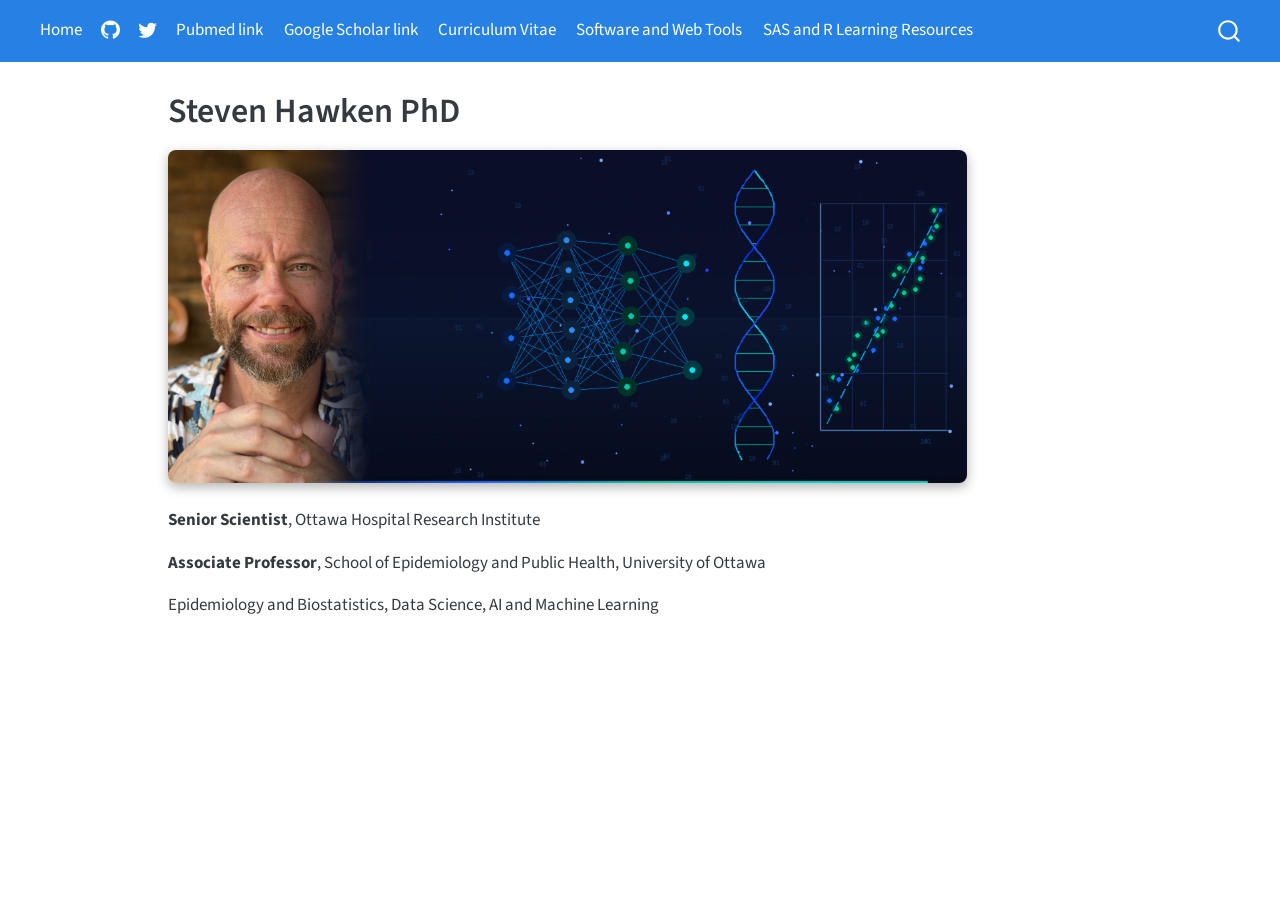
==== commit a1ce7bbb: "new banner homepage updated homepage" ====
--- a/docs/index.html
+++ b/docs/index.html
@@ -155,7 +155,11 @@
 </header>
 
 
-<p><img src="shapeimage_1.png" class="img-fluid"></p>
+<div style="text-align: center; margin: 1rem 0 1.5rem 0;">
+<p><img src="hero_banner.png" alt="Steven Hawken - AI, Epidemiology, and Biostatistics" style="width: 100%; max-width: 1200px; border-radius: 8px; box-shadow: 0 4px 12px rgba(0,0,0,0.3);"></p>
+</div>
+<p><strong>Senior Scientist</strong>, Ottawa Hospital Research Institute</p>
+<p><strong>Associate Professor</strong>, School of Epidemiology and Public Health, University of Ottawa</p>
 <p>Epidemiology and Biostatistics, Data Science, AI and Machine Learning</p>
 
 
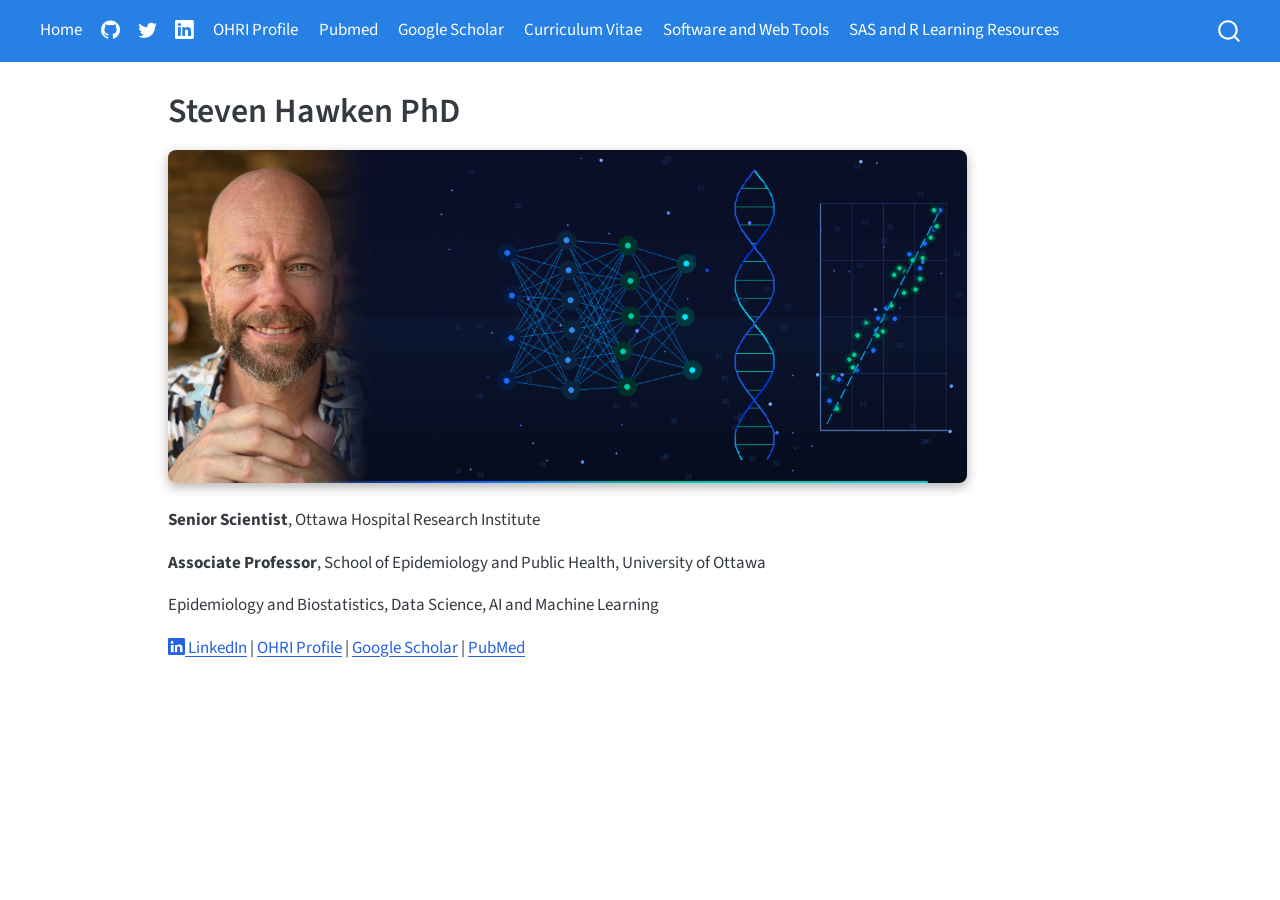
==== commit 98b7ce09: "added links add linkedin and ohri links" ====
--- a/docs/index.html
+++ b/docs/index.html
@@ -99,13 +99,22 @@
 </i> 
 <span class="menu-text"></span></a>
   </li>  
+  <li class="nav-item compact">
+    <a class="nav-link" href="https://linkedin.com/in/steven-hawken-16204579"> <i class="bi bi-linkedin" role="img">
+</i> 
+<span class="menu-text"></span></a>
+  </li>  
+  <li class="nav-item">
+    <a class="nav-link" href="https://ohri.ca/en/find-researcher/steven-hawken"> 
+<span class="menu-text">OHRI Profile</span></a>
+  </li>  
   <li class="nav-item">
     <a class="nav-link" href="http://www.ncbi.nlm.nih.gov/sites/myncbi/collections/public/1j53ef-4jr6VXs7A-zYHqa7A9/?sort=date&amp;direction=descending"> 
-<span class="menu-text">Pubmed link</span></a>
+<span class="menu-text">Pubmed</span></a>
   </li>  
   <li class="nav-item">
     <a class="nav-link" href="http://scholar.google.ca/citations?hl=en&amp;user=aTyysxgAAAAJ"> 
-<span class="menu-text">Google Scholar link</span></a>
+<span class="menu-text">Google Scholar</span></a>
   </li>  
   <li class="nav-item">
     <a class="nav-link" href="./cv.html"> 
@@ -161,6 +170,7 @@
 <p><strong>Senior Scientist</strong>, Ottawa Hospital Research Institute</p>
 <p><strong>Associate Professor</strong>, School of Epidemiology and Public Health, University of Ottawa</p>
 <p>Epidemiology and Biostatistics, Data Science, AI and Machine Learning</p>
+<p><a href="https://linkedin.com/in/steven-hawken-16204579"><i class="bi bi-linkedin"></i> LinkedIn</a> | <a href="https://ohri.ca/en/find-researcher/steven-hawken">OHRI Profile</a> | <a href="http://scholar.google.ca/citations?hl=en&amp;user=aTyysxgAAAAJ">Google Scholar</a> | <a href="http://www.ncbi.nlm.nih.gov/sites/myncbi/collections/public/1j53ef-4jr6VXs7A-zYHqa7A9/?sort=date&amp;direction=descending">PubMed</a></p>
 
 
 
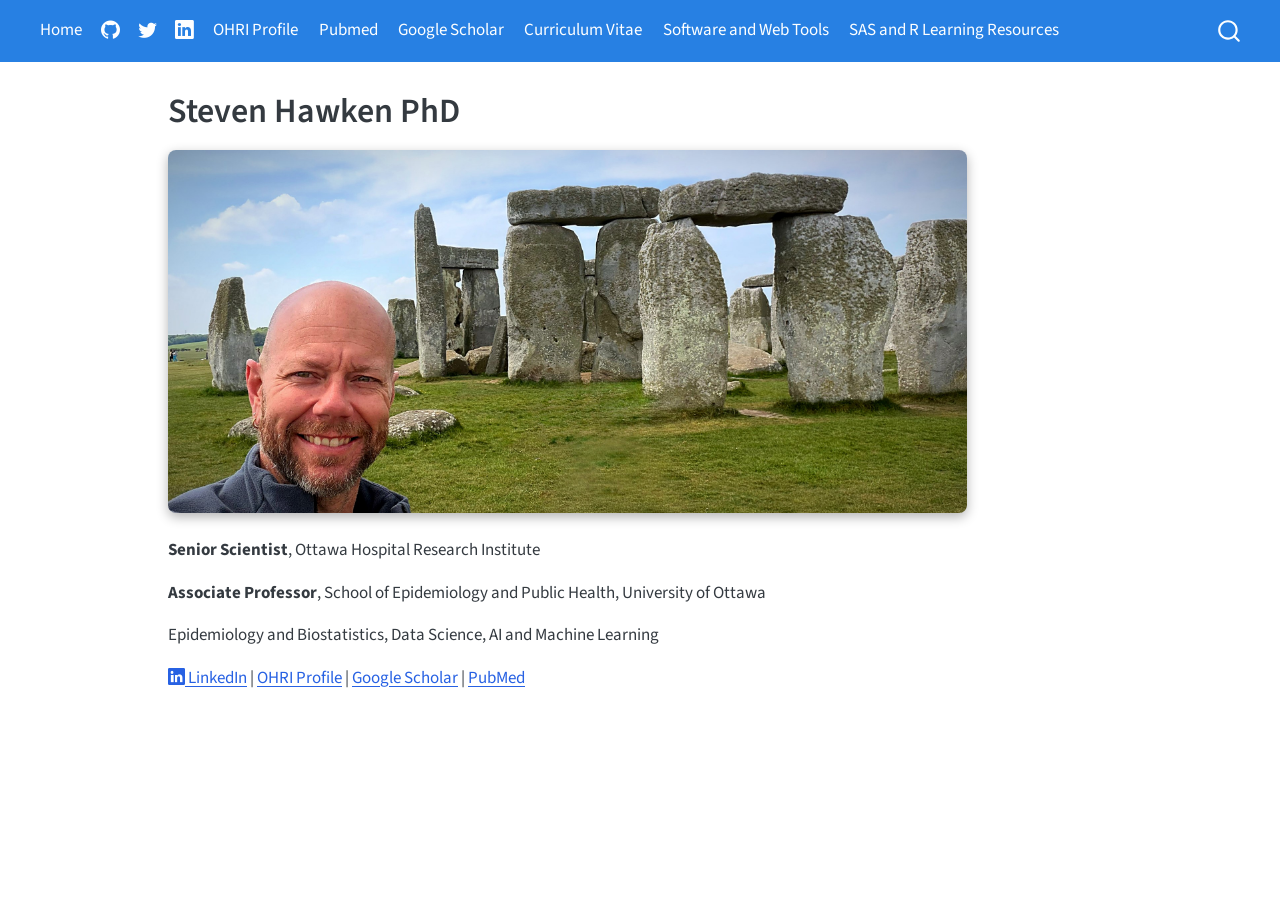
==== commit a572630d: "modify index page" ====
--- a/docs/index.html
+++ b/docs/index.html
@@ -165,7 +165,7 @@
 
 
 <div style="text-align: center; margin: 1rem 0 1.5rem 0;">
-<p><img src="hero_banner.png" alt="Steven Hawken - AI, Epidemiology, and Biostatistics" style="width: 100%; max-width: 1200px; border-radius: 8px; box-shadow: 0 4px 12px rgba(0,0,0,0.3);"></p>
+<p><img src="hero_banner.jpg" alt="Steven Hawken at Stonehenge" style="width: 100%; max-width: 1200px; border-radius: 8px; box-shadow: 0 4px 12px rgba(0,0,0,0.3);"></p>
 </div>
 <p><strong>Senior Scientist</strong>, Ottawa Hospital Research Institute</p>
 <p><strong>Associate Professor</strong>, School of Epidemiology and Public Health, University of Ottawa</p>
